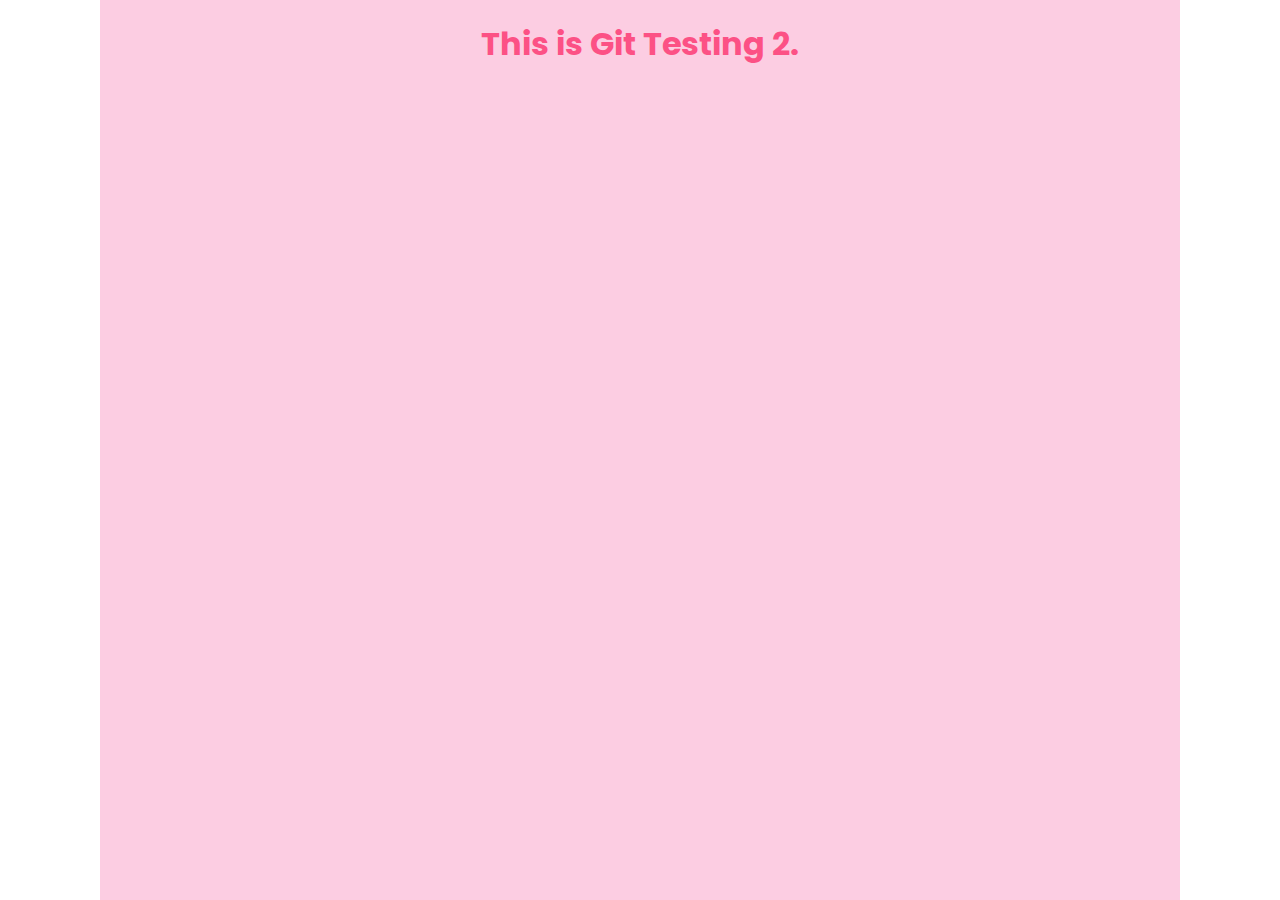
==== index.html @ 0cdebe6c "index and style" ====
<!DOCTYPE html>
<html lang="en">
<head>
    <meta charset="UTF-8">
    <meta name="viewport" content="width=device-width, initial-scale=1.0">
    <title>Git Testing 2</title>
    <link rel="stylesheet" href="./style.css">
</head>
<body>
    <div class=" container">
        <h1 class=" title">This is Git Testing 2.</h1>
    </div>
</body>
</html>
---- style.css ----
@import url('https://fonts.googleapis.com/css2?family=Poppins:ital,wght@0,100;0,200;0,300;0,400;0,500;0,600;0,700;0,800;0,900;1,100;1,200;1,300;1,400;1,500;1,600;1,700;1,800;1,900&display=swap');

* {
    box-sizing: border-box;
    margin: 0;
    padding: 0;
    font-family: "Poppins", serif;
}

h1, h2, h3, h4, h5, h6 {
    font-weight: 700;
}

p, input, span, small {
    font-weight: 600;
}

.container {
    background-color: #fccde2;
    height: 100vh;
    margin: 0px 100px;
    padding: 20px;
}

.title {
    color: #fc5185;
    text-align: center;
}
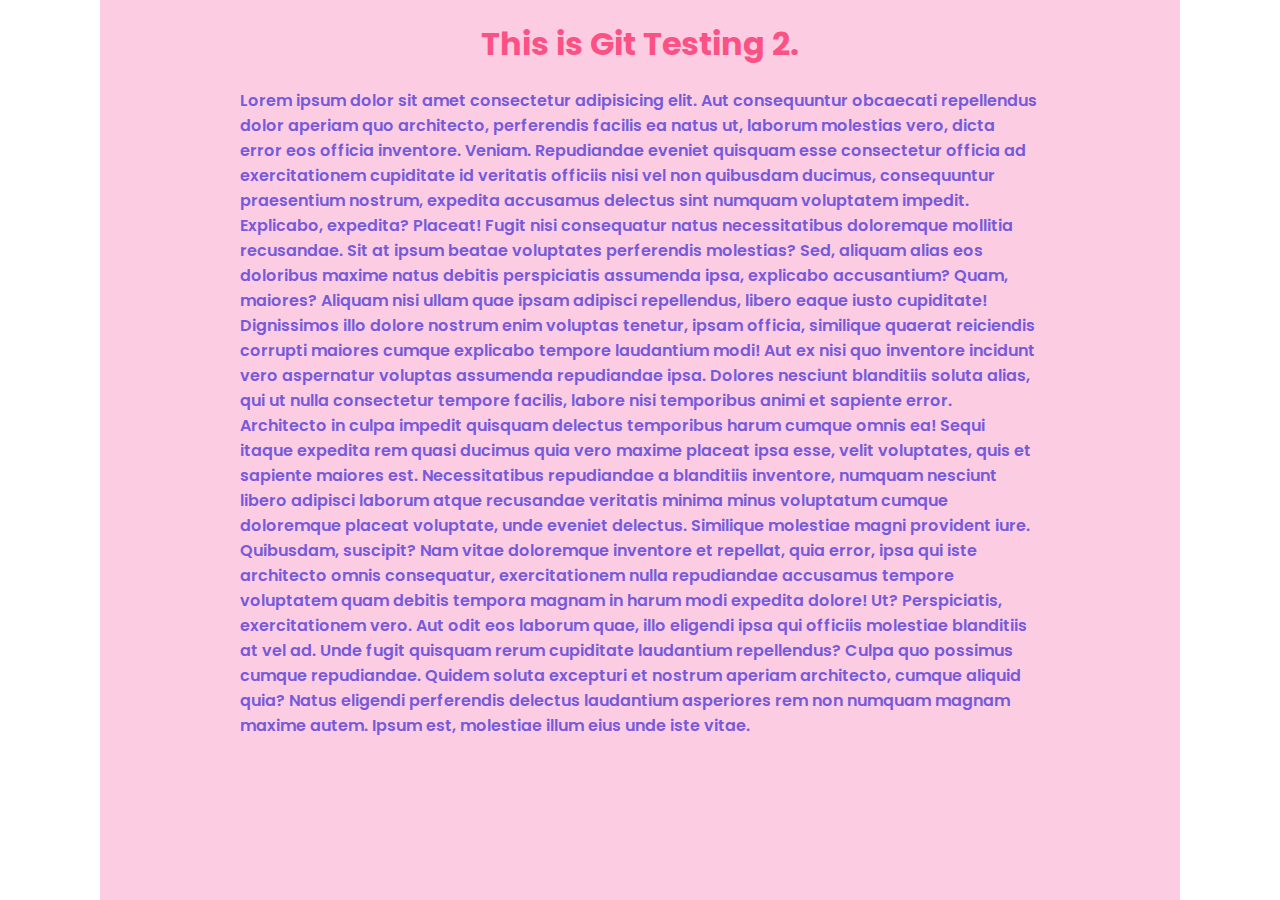
==== commit c5d352f9: "section and its style" ====
--- a/index.html
+++ b/index.html
@@ -9,6 +9,18 @@
 <body>
     <div class=" container">
         <h1 class=" title">This is Git Testing 2.</h1>
+        <div class=" section">
+            <p>Lorem ipsum dolor sit amet consectetur adipisicing elit. Aut consequuntur obcaecati repellendus dolor aperiam quo architecto, perferendis facilis ea natus ut, laborum molestias vero, dicta error eos officia inventore. Veniam.
+            Repudiandae eveniet quisquam esse consectetur officia ad exercitationem cupiditate id veritatis officiis nisi vel non quibusdam ducimus, consequuntur praesentium nostrum, expedita accusamus delectus sint numquam voluptatem impedit. Explicabo, expedita? Placeat!
+            Fugit nisi consequatur natus necessitatibus doloremque mollitia recusandae. Sit at ipsum beatae voluptates perferendis molestias? Sed, aliquam alias eos doloribus maxime natus debitis perspiciatis assumenda ipsa, explicabo accusantium? Quam, maiores?
+            Aliquam nisi ullam quae ipsam adipisci repellendus, libero eaque iusto cupiditate! Dignissimos illo dolore nostrum enim voluptas tenetur, ipsam officia, similique quaerat reiciendis corrupti maiores cumque explicabo tempore laudantium modi!
+            Aut ex nisi quo inventore incidunt vero aspernatur voluptas assumenda repudiandae ipsa. Dolores nesciunt blanditiis soluta alias, qui ut nulla consectetur tempore facilis, labore nisi temporibus animi et sapiente error.
+            Architecto in culpa impedit quisquam delectus temporibus harum cumque omnis ea! Sequi itaque expedita rem quasi ducimus quia vero maxime placeat ipsa esse, velit voluptates, quis et sapiente maiores est.
+            Necessitatibus repudiandae a blanditiis inventore, numquam nesciunt libero adipisci laborum atque recusandae veritatis minima minus voluptatum cumque doloremque placeat voluptate, unde eveniet delectus. Similique molestiae magni provident iure. Quibusdam, suscipit?
+            Nam vitae doloremque inventore et repellat, quia error, ipsa qui iste architecto omnis consequatur, exercitationem nulla repudiandae accusamus tempore voluptatem quam debitis tempora magnam in harum modi expedita dolore! Ut?
+            Perspiciatis, exercitationem vero. Aut odit eos laborum quae, illo eligendi ipsa qui officiis molestiae blanditiis at vel ad. Unde fugit quisquam rerum cupiditate laudantium repellendus? Culpa quo possimus cumque repudiandae.
+            Quidem soluta excepturi et nostrum aperiam architecto, cumque aliquid quia? Natus eligendi perferendis delectus laudantium asperiores rem non numquam magnam maxime autem. Ipsum est, molestiae illum eius unde iste vitae.</p>
+        </div>
     </div>
 </body>
 </html>--- a/style.css
+++ b/style.css
@@ -25,4 +25,12 @@
 .title {
     color: #fc5185;
     text-align: center;
+}
+
+.section {
+    color: #775ada;
+    text-align: start;
+    width: 800px;
+    margin: auto;
+    padding: 20px 0;
 }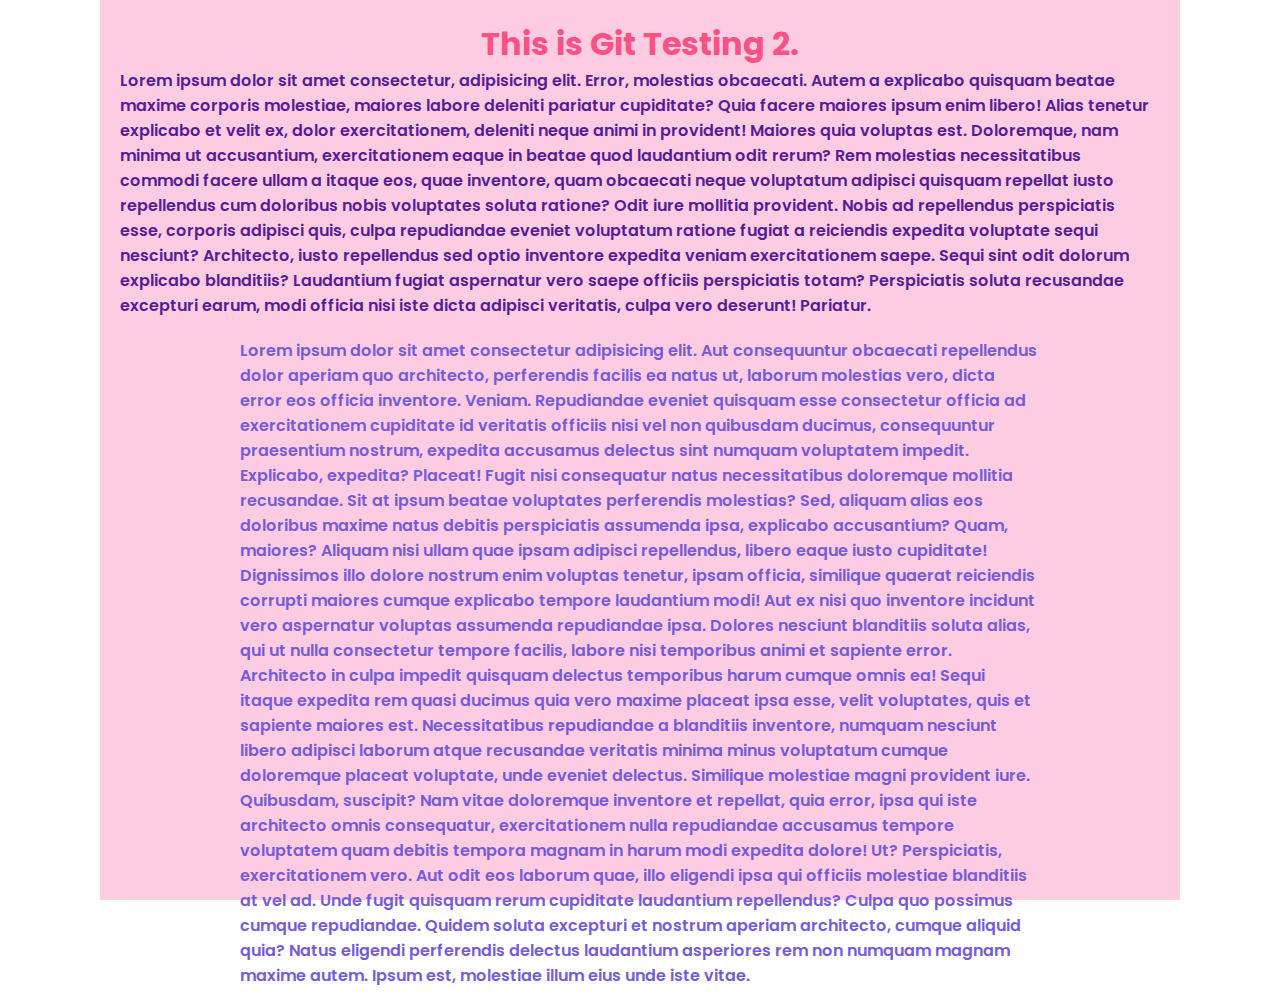
==== commit 4aa89f68: "header and its font style from dev1" ====
--- a/index.html
+++ b/index.html
@@ -9,6 +9,13 @@
 <body>
     <div class=" container">
         <h1 class=" title">This is Git Testing 2.</h1>
+        <header>
+            Lorem ipsum dolor sit amet consectetur, adipisicing elit. Error, molestias obcaecati. Autem a explicabo quisquam beatae maxime corporis molestiae, maiores labore deleniti pariatur cupiditate? Quia facere maiores ipsum enim libero!
+            Alias tenetur explicabo et velit ex, dolor exercitationem, deleniti neque animi in provident! Maiores quia voluptas est. Doloremque, nam minima ut accusantium, exercitationem eaque in beatae quod laudantium odit rerum?
+            Rem molestias necessitatibus commodi facere ullam a itaque eos, quae inventore, quam obcaecati neque voluptatum adipisci quisquam repellat iusto repellendus cum doloribus nobis voluptates soluta ratione? Odit iure mollitia provident.
+            Nobis ad repellendus perspiciatis esse, corporis adipisci quis, culpa repudiandae eveniet voluptatum ratione fugiat a reiciendis expedita voluptate sequi nesciunt? Architecto, iusto repellendus sed optio inventore expedita veniam exercitationem saepe.
+            Sequi sint odit dolorum explicabo blanditiis? Laudantium fugiat aspernatur vero saepe officiis perspiciatis totam? Perspiciatis soluta recusandae excepturi earum, modi officia nisi iste dicta adipisci veritatis, culpa vero deserunt! Pariatur.
+        </header>
         <div class=" section">
             <p>Lorem ipsum dolor sit amet consectetur adipisicing elit. Aut consequuntur obcaecati repellendus dolor aperiam quo architecto, perferendis facilis ea natus ut, laborum molestias vero, dicta error eos officia inventore. Veniam.
             Repudiandae eveniet quisquam esse consectetur officia ad exercitationem cupiditate id veritatis officiis nisi vel non quibusdam ducimus, consequuntur praesentium nostrum, expedita accusamus delectus sint numquam voluptatem impedit. Explicabo, expedita? Placeat!
@@ -23,4 +30,5 @@
         </div>
     </div>
 </body>
+<script src="./index.js"></script>
 </html>--- a/style.css
+++ b/style.css
@@ -33,4 +33,9 @@
     width: 800px;
     margin: auto;
     padding: 20px 0;
+}
+
+header {
+    color: #581b98;
+    font-weight: 600;
 }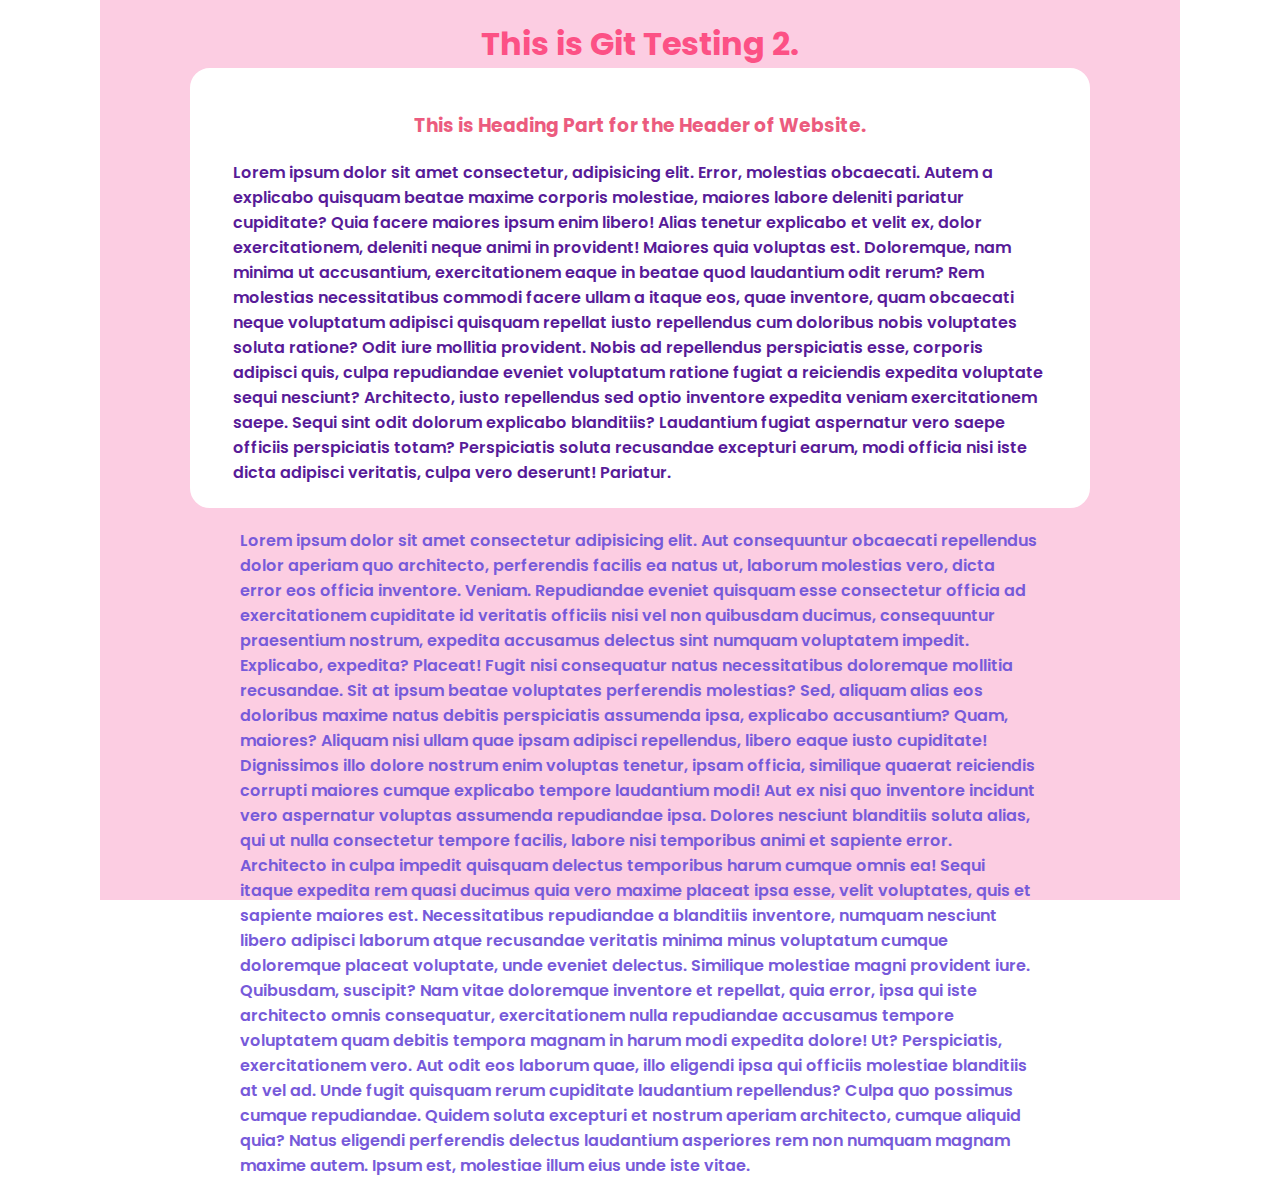
==== commit 9dfe0380: "header and h3 styles from dev2" ====
--- a/index.html
+++ b/index.html
@@ -10,6 +10,7 @@
     <div class=" container">
         <h1 class=" title">This is Git Testing 2.</h1>
         <header>
+            <h3>This is Heading Part for the Header of Website.</h3>
             Lorem ipsum dolor sit amet consectetur, adipisicing elit. Error, molestias obcaecati. Autem a explicabo quisquam beatae maxime corporis molestiae, maiores labore deleniti pariatur cupiditate? Quia facere maiores ipsum enim libero!
             Alias tenetur explicabo et velit ex, dolor exercitationem, deleniti neque animi in provident! Maiores quia voluptas est. Doloremque, nam minima ut accusantium, exercitationem eaque in beatae quod laudantium odit rerum?
             Rem molestias necessitatibus commodi facere ullam a itaque eos, quae inventore, quam obcaecati neque voluptatum adipisci quisquam repellat iusto repellendus cum doloribus nobis voluptates soluta ratione? Odit iure mollitia provident.
--- a/style.css
+++ b/style.css
@@ -38,4 +38,20 @@
 header {
     color: #581b98;
     font-weight: 600;
+    /* ================ dev-2 =============== */
+    background-color: #fff;
+    width: 900px;
+    padding: 20px 40px;
+    border: 3px solid #fff;
+    border-radius: 20px;
+    margin: auto;
+}
+
+/* ================ dev-2 =============== */
+header > h3 {
+    font-weight: 700;
+    opacity: 0.7;
+    color: #e41749;
+    text-align: center;
+    padding: 20px 0;
 }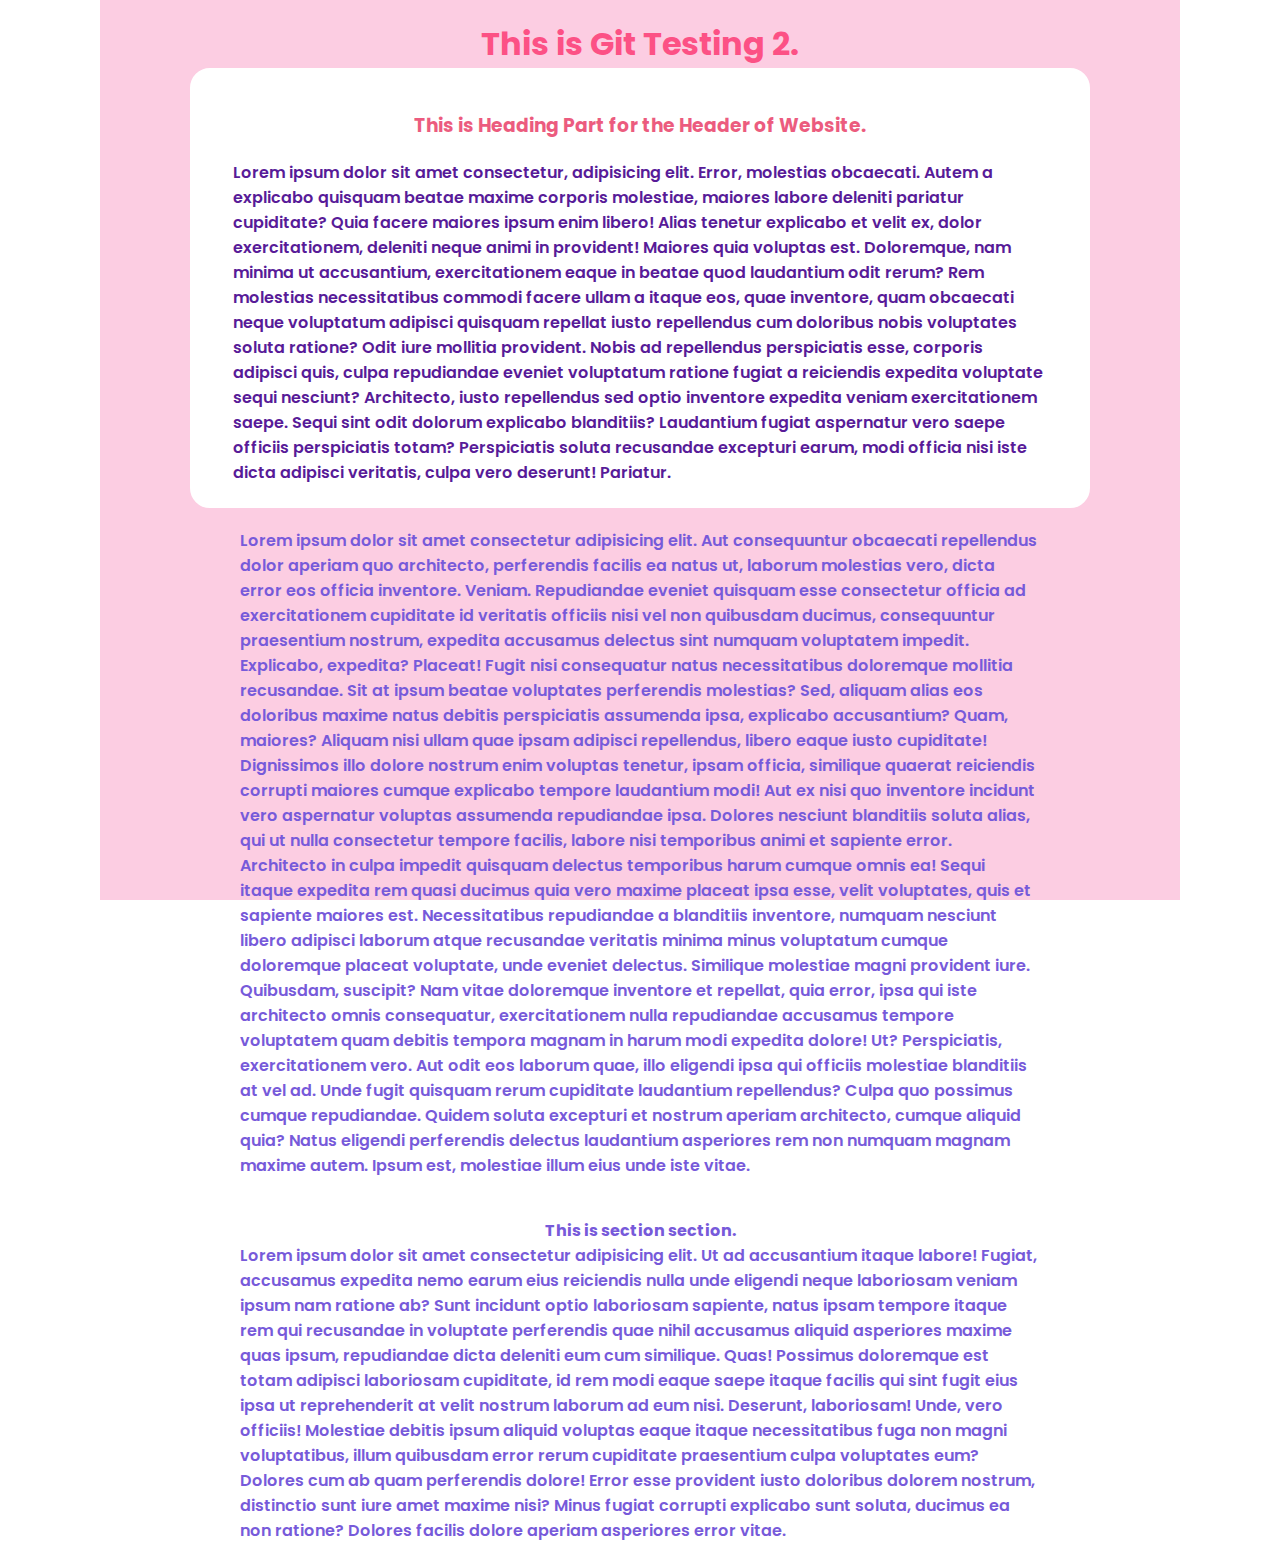
==== commit 26bc9d5d: "Add New Section in index" ====
--- a/index.html
+++ b/index.html
@@ -29,6 +29,14 @@
             Perspiciatis, exercitationem vero. Aut odit eos laborum quae, illo eligendi ipsa qui officiis molestiae blanditiis at vel ad. Unde fugit quisquam rerum cupiditate laudantium repellendus? Culpa quo possimus cumque repudiandae.
             Quidem soluta excepturi et nostrum aperiam architecto, cumque aliquid quia? Natus eligendi perferendis delectus laudantium asperiores rem non numquam magnam maxime autem. Ipsum est, molestiae illum eius unde iste vitae.</p>
         </div>
+        <div class=" section">
+            <p style=" text-align: center; font-weight: 700;">This is section section.</p>
+            <p>Lorem ipsum dolor sit amet consectetur adipisicing elit. Ut ad accusantium itaque labore! Fugiat, accusamus expedita nemo earum eius reiciendis nulla unde eligendi neque laboriosam veniam ipsum nam ratione ab?
+            Sunt incidunt optio laboriosam sapiente, natus ipsam tempore itaque rem qui recusandae in voluptate perferendis quae nihil accusamus aliquid asperiores maxime quas ipsum, repudiandae dicta deleniti eum cum similique. Quas!
+            Possimus doloremque est totam adipisci laboriosam cupiditate, id rem modi eaque saepe itaque facilis qui sint fugit eius ipsa ut reprehenderit at velit nostrum laborum ad eum nisi. Deserunt, laboriosam!
+            Unde, vero officiis! Molestiae debitis ipsum aliquid voluptas eaque itaque necessitatibus fuga non magni voluptatibus, illum quibusdam error rerum cupiditate praesentium culpa voluptates eum? Dolores cum ab quam perferendis dolore!
+            Error esse provident iusto doloribus dolorem nostrum, distinctio sunt iure amet maxime nisi? Minus fugiat corrupti explicabo sunt soluta, ducimus ea non ratione? Dolores facilis dolore aperiam asperiores error vitae.</p>
+        </div>
     </div>
 </body>
 <script src="./index.js"></script>
